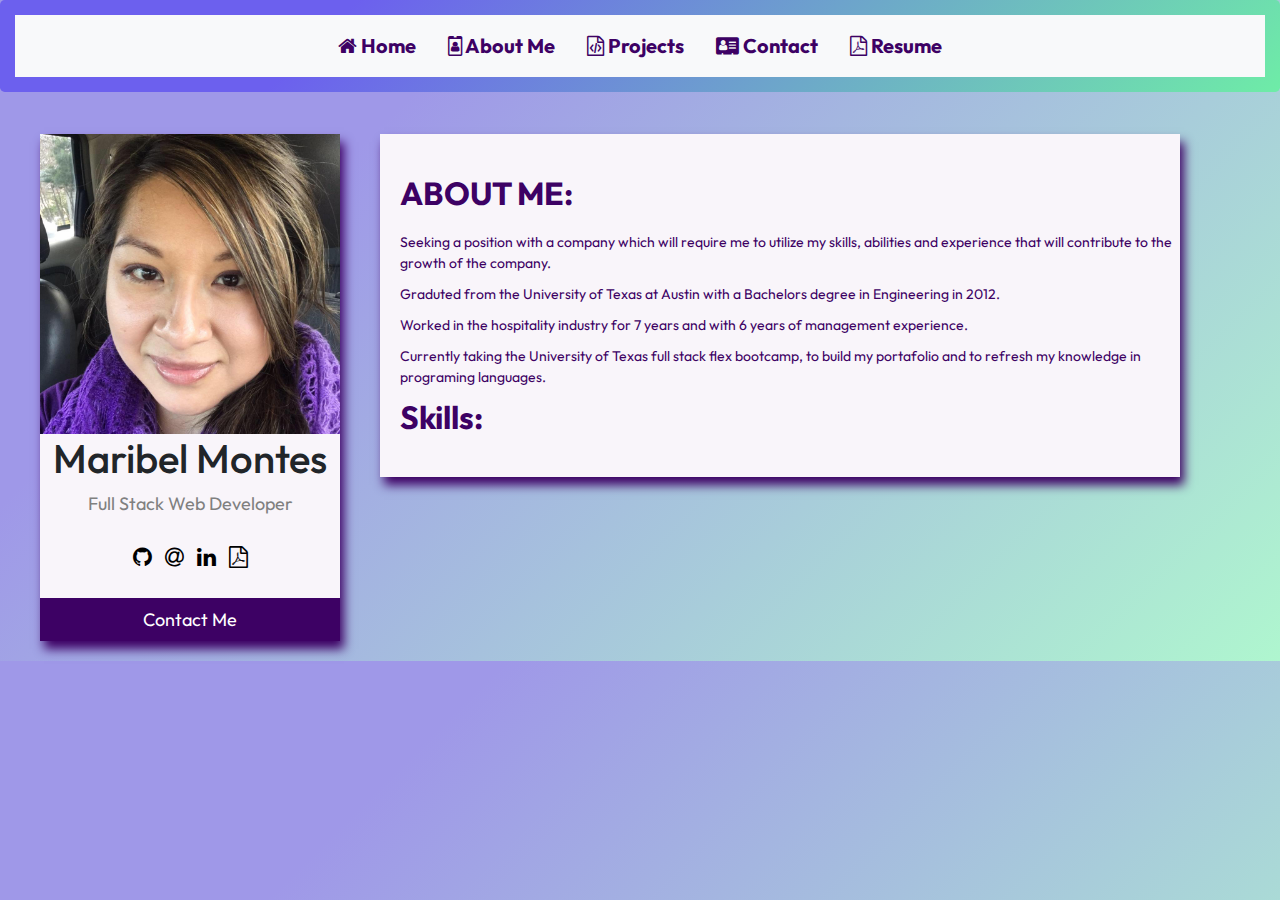
==== partial.html @ e13ef160 "updated the contact card on all files" ====
<!DOCTYPE html>
<html lang="en">
<head>
    <meta charset="UTF-8">
    <meta http-equiv="X-UA-Compatible" content="IE=edge">
    <meta name="viewport" content="width=device-width, initial-scale=1.0">
    <link rel="stylesheet" href="https://cdnjs.cloudflare.com/ajax/libs/twitter-bootstrap/4.5.0/css/bootstrap.min.css">
    <link href="https://fonts.googleapis.com/css2?family=Outfit&family=Sedgwick+Ave&display=swap" rel="stylesheet">
    <link rel="stylesheet" href="https://cdnjs.cloudflare.com/ajax/libs/font-awesome/4.7.0/css/font-awesome.min.css">
    <Link rel="stylesheet" type="text/css" href="./Assets/css/partial.css">
    <title>My Portafolio</title>
</head>
<body>
    <!-- Header of the page, will display 5 hyperlinks areas 
    about me, Works, projects, Conntact, Resume -->
    <header>
        <!-- Hyperlinks on the top of page will be conected to the portions displayed on the page-->
        <div class="jumbotron">
            <nav class="navbar bg-light justify-content-center">
                <div class="nav justify-content-center">
                    <a class="nav-link" href='./index.html'><i class="fa fa-home"></i> Home</a>
                    <a class="nav-link" href='./partial.html'><i class="fa fa-id-badge"></i> About Me</a>
                    <a class="nav-link" href='./projects.html'><i class="fa fa-file-code-o"></i> Projects</a>
                    <a class="nav-link" href="#contact-me-link"><i class="fa fa-address-card"></i> Contact</a>
                    <a class="nav-link" href='./resume.html'><i class="fa fa-file-pdf-o"></i> Resume</a>
                </div>
            </nav>
        </div>
    </header>

    <main>
        <!-- profile card to display contact me info -->
        <div class = "cardme" >
            <img src="./Assets/pictures/Maribel.jpg" alt="picture of Maribel Montes" style="width:100%"/>
            <h1>Maribel Montes</h1>
            <p class="title">Full Stack Web Developer</p>
            <div style="margin: 24px 0;">
                <a href="https://github.com/MaryMD98" target="_blank" rel="noopener noreferrer"><i class="fa fa-github"></i></a> 
                <a href="mailto:maribel.montes4@gmail.com" ><i class="fa fa-at"></i></a>  
                <a href="https://www.linkedin.com/in/maribel-montes-57375231/" target="_blank" rel="noopener noreferrer"><i class="fa fa-linkedin"></i></a>  
                <a href="./Assets/pdf/Montes Maribel - Resume.pdf" target="_blank" rel="noopener noreferrer"><i class="fa fa-file-pdf-o"></i></a> 
            </div>
            <p><button>Contact Me</button></p>
        </div>

        <!-- card about me info -->
        <div class = "box-info">
            <div class="aboutMEmsg" id="about-me-link">
                <h2>ABOUT ME:</h2>
                    <p> Seeking a position with a company which will require me to utilize my skills, abilities and experience that will contribute to the growth of the company.</p>
                    <p> Graduted from the University of Texas at Austin with a Bachelors degree in Engineering in 2012.</p>
                    <p> Worked in the hospitality industry for 7 years and with 6 years of management experience.</p>
                    <p> Currently taking the University of Texas full stack flex bootcamp, to build my portafolio and to refresh my knowledge in programing languages.</p>
                <h2>Skills:</h2>
            </div> 
            
        </div>

    </main>
</body>
</html>
---- Assets/css/partial.css ----
body{ 
    /* background: radial-gradient(circle,  #5680e9,  #5AB9EA, #84ceeb, #c1c8e4, #f8ceec, #a88beb, #8860d0,#37008f); */
    /* background: linear-gradient(45deg, #5680e9, #5AB9EA, #84ceeb, #c1c8e4, #f8ceec, #a88beb, #8860d0,#37008f); */
    /* background: linear-gradient(-45deg, #5680e9, #84ceeb, #5AB9EA, #c1c8e4, #8860d0); */
    /* background: linear-gradient(45deg, #FDFDFD, #DFCEE3, #736797, #C791AD, #9F6FA3, #B397C5, #8E6F84);     */
      
    background-color: #aff6cf; 
background-image: linear-gradient(315deg, #aff6cf 0%, #9f98e8 74%);

/* background-color: #5de6de;
background-image: linear-gradient(315deg, #5de6de 0%, #b58ecc 74%); */

/* background-color: #f8ceec;
background-image: linear-gradient(315deg, #f8ceec 0%, #a88beb 74%); */

/* background-color: #89d4cf;
background-image: linear-gradient(315deg, #89d4cf 0%, #6e45e1 74%); */

/* background-color: #923cb5;
background-image: linear-gradient(147deg, #923cb5 0%, #000000 74%);  */

}

.cardme {
    box-shadow: 4px 8px 10px 0 #3d0164;
    max-width: 300px;
    float:left;
    margin-left: 40px;
    margin-right: 20px;
    margin-top: 10px;
    margin-bottom: 20px;
    text-align: center;
    font-family: 'Outfit', arial;
    background: #f9f5fa;
}

.cardhome {
    box-shadow: 4px 8px 10px 0 #3d0164;
    max-width: 300px;
    margin: auto;
    text-align: center;
    font-family: 'Outfit', arial;
    background: #f9f5fa;
}

.title {
    color: grey;
    font-size: 18px;
}
  
button {
    border: none;
    outline: 0;
    display: inline-block;
    padding: 8px;
    color: white;
    background-color: #3d0164;
    text-align: center;
    cursor: pointer;
    width: 100%;
    font-size: 18px;
}
  
i:hover{
    color: #541283;
    opacity: 0.7;
}

.cardme p {
margin-bottom: 0px;
}

.cardme a , .cardhome a{
    text-decoration: none;
    font-size: 22px;
    color: black;
    padding-left: 5px;
    padding-right: 5px;
}
  
button:hover, a:hover {
    opacity: 0.7;
}

/* Navbar */
.jumbotron{
    padding: 15px;
    background-color: #aff6cf; 
    background-image: linear-gradient(315deg, #6eeca7 0%, #6c60ee 74%);
}

header nav a{
    margin:auto;
    font-size: 20px;
    color: #3d0164;
    font-weight: bold;
    font-family: 'Outfit', arial; /*'Sedgwick Ave', cursive;*/
}

header nav a:hover{
    color: #541283;
    opacity: 0.7;
}

/* about me box */
.aboutMEmsg{
    padding-top: 40px;
    padding-bottom: 20px;
}

.aboutMEmsg h2{
    margin-bottom: 20px;
    font-weight:bold;
}

.aboutMEmsg p{
    font-size: 14px;
    margin-bottom:10px;
}

.box-info{
    box-shadow: 4px 8px 10px 0 #3d0164;
    max-width: 800px;
    min-width: 300px;
    float: left; 
    margin-right: 40px;
    margin-left: 20px;
    margin-top: 10px;
    padding-left: 20px;
    display: flexbox;
    font-family: 'Outfit', sans-serif;
    background-color: #f9f5fa;
    color: #3d0164;
}

.box-info a{
    color: #3d0164;
}

/*********start cards area  *******/
.card{
    border-style: solid;
    border-width: 1px;
    border-radius: 50px;
    /* padding: 5px; */
    flex: 0 0 200px;  
    transform: rotate(8deg);
    box-shadow: 10px 10px 5px #aaaaaa;
    margin: 20px;
}

.card img{
    max-width:100%;
    max-height:100%;    
}

.card:hover , .card:hover h4 {
    box-shadow: inset 0px 0px 8px #e1b2e2, 0 0 30px #dea3e0;
  }
/*********end cards area  *******/
/******* start of the projects and WORKS area *******/
#projects-link , #works-link{
    margin-left:5px;
    margin-bottom:2px;
    padding-bottom:5px;
    font-weight:bold;
}

.projects , .works{
    /* padding:5px; */
    margin:5px;
    font-family: 'Outfit', arial;
}

.projects a , .works a{
    margin-top: 5px;
    color:#330757;
}

.project a:hover , .works a:hover{
    color: #c8bbd1;
}
/******* end of the projects and WORKS area *******/
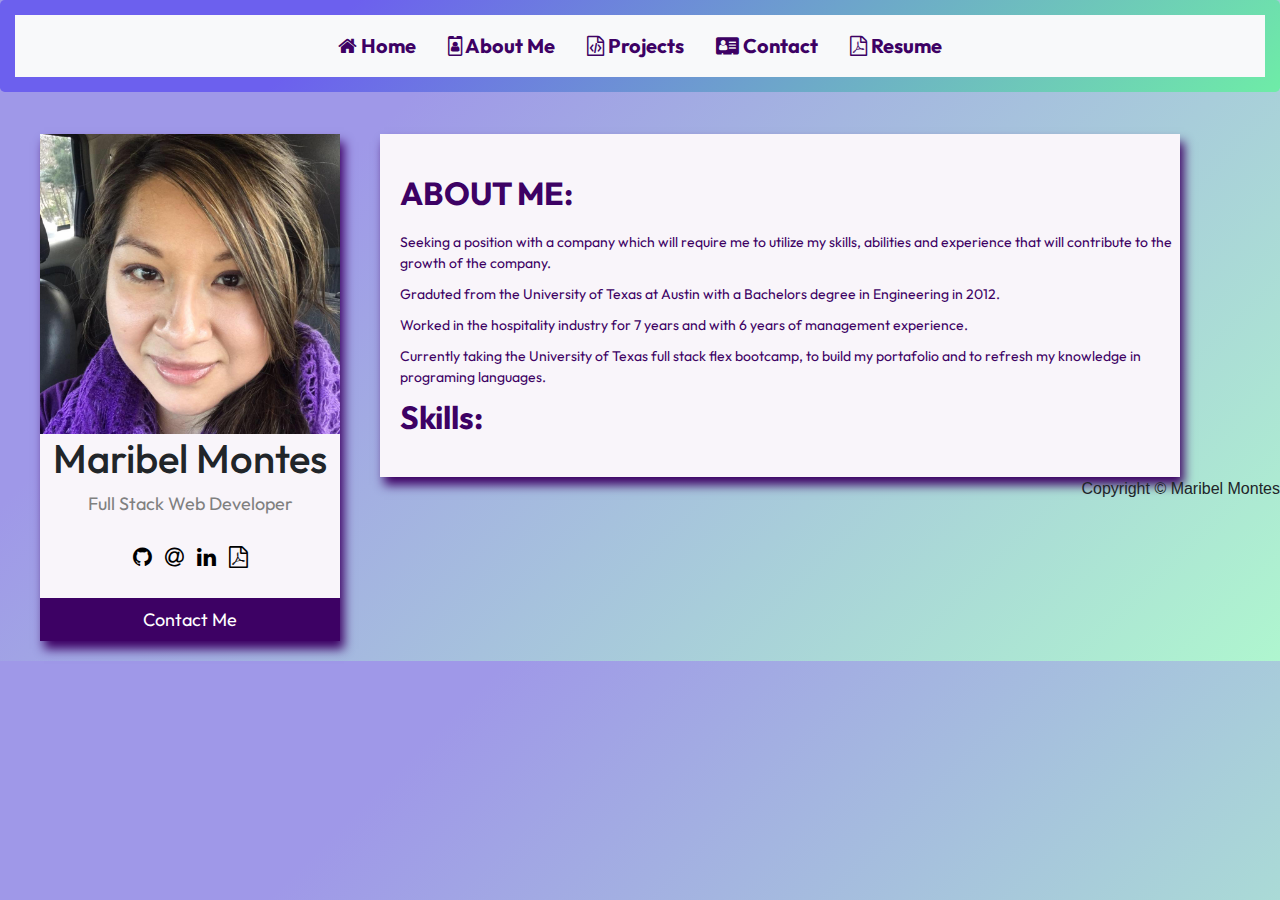
==== commit 924ffae5: "added the footer on the files" ====
--- a/partial.html
+++ b/partial.html
@@ -7,7 +7,7 @@
     <link rel="stylesheet" href="https://cdnjs.cloudflare.com/ajax/libs/twitter-bootstrap/4.5.0/css/bootstrap.min.css">
     <link href="https://fonts.googleapis.com/css2?family=Outfit&family=Sedgwick+Ave&display=swap" rel="stylesheet">
     <link rel="stylesheet" href="https://cdnjs.cloudflare.com/ajax/libs/font-awesome/4.7.0/css/font-awesome.min.css">
-    <Link rel="stylesheet" type="text/css" href="./Assets/css/partial.css">
+    <Link rel="stylesheet" type="text/css" href="./Assets/css/style.css">
     <title>My Portafolio</title>
 </head>
 <body>
@@ -21,7 +21,7 @@
                     <a class="nav-link" href='./index.html'><i class="fa fa-home"></i> Home</a>
                     <a class="nav-link" href='./partial.html'><i class="fa fa-id-badge"></i> About Me</a>
                     <a class="nav-link" href='./projects.html'><i class="fa fa-file-code-o"></i> Projects</a>
-                    <a class="nav-link" href="#contact-me-link"><i class="fa fa-address-card"></i> Contact</a>
+                    <a class="nav-link" href='./index.html'><i class="fa fa-address-card"></i> Contact</a>
                     <a class="nav-link" href='./resume.html'><i class="fa fa-file-pdf-o"></i> Resume</a>
                 </div>
             </nav>
@@ -57,5 +57,8 @@
         </div>
 
     </main>
+    <footer>
+        Copyright &copy; Maribel Montes
+    </footer>
 </body>
 </html>--- a/Assets/css/style.css
+++ b/Assets/css/style.css
@@ -0,0 +1,194 @@
+body{ 
+    /* background: radial-gradient(circle,  #5680e9,  #5AB9EA, #84ceeb, #c1c8e4, #f8ceec, #a88beb, #8860d0,#37008f); */
+    /* background: linear-gradient(45deg, #5680e9, #5AB9EA, #84ceeb, #c1c8e4, #f8ceec, #a88beb, #8860d0,#37008f); */
+    /* background: linear-gradient(-45deg, #5680e9, #84ceeb, #5AB9EA, #c1c8e4, #8860d0); */
+    /* background: linear-gradient(45deg, #FDFDFD, #DFCEE3, #736797, #C791AD, #9F6FA3, #B397C5, #8E6F84);     */
+      
+    background-color: #aff6cf; 
+background-image: linear-gradient(315deg, #aff6cf 0%, #9f98e8 74%);
+
+/* background-color: #5de6de;
+background-image: linear-gradient(315deg, #5de6de 0%, #b58ecc 74%); */
+
+/* background-color: #f8ceec;
+background-image: linear-gradient(315deg, #f8ceec 0%, #a88beb 74%); */
+
+/* background-color: #89d4cf;
+background-image: linear-gradient(315deg, #89d4cf 0%, #6e45e1 74%); */
+
+/* background-color: #923cb5;
+background-image: linear-gradient(147deg, #923cb5 0%, #000000 74%);  */
+
+}
+
+.cardme {
+    box-shadow: 4px 8px 10px 0 #3d0164;
+    max-width: 300px;
+    float:left;
+    margin-left: 40px;
+    margin-right: 20px;
+    margin-top: 10px;
+    margin-bottom: 20px;
+    text-align: center;
+    font-family: 'Outfit', arial;
+    background: #f9f5fa;
+}
+
+.cardhome {
+    box-shadow: 4px 8px 10px 0 #3d0164;
+    max-width: 300px;
+    margin: auto;
+    text-align: center;
+    font-family: 'Outfit', arial;
+    background: #f9f5fa;
+}
+
+.title {
+    color: grey;
+    font-size: 18px;
+}
+  
+button {
+    border: none;
+    outline: 0;
+    display: inline-block;
+    padding: 8px;
+    color: white;
+    background-color: #3d0164;
+    text-align: center;
+    cursor: pointer;
+    width: 100%;
+    font-size: 18px;
+}
+  
+i:hover{
+    color: #541283;
+    opacity: 0.7;
+}
+
+.cardme p {
+margin-bottom: 0px;
+}
+
+.cardme a , .cardhome a{
+    text-decoration: none;
+    font-size: 22px;
+    color: black;
+    padding-left: 5px;
+    padding-right: 5px;
+}
+  
+button:hover, a:hover {
+    opacity: 0.7;
+}
+
+/* Navbar */
+.jumbotron{
+    padding: 15px;
+    background-color: #aff6cf; 
+    background-image: linear-gradient(315deg, #6eeca7 0%, #6c60ee 74%);
+}
+
+header nav a{
+    margin:auto;
+    font-size: 20px;
+    color: #3d0164;
+    font-weight: bold;
+    font-family: 'Outfit', arial; /*'Sedgwick Ave', cursive;*/
+}
+
+header nav a:hover{
+    color: #541283;
+    opacity: 0.7;
+}
+
+/* about me box */
+.aboutMEmsg{
+    padding-top: 40px;
+    padding-bottom: 20px;
+}
+
+.aboutMEmsg h2{
+    margin-bottom: 20px;
+    font-weight:bold;
+}
+
+.aboutMEmsg p{
+    font-size: 14px;
+    margin-bottom:10px;
+}
+
+.box-info{
+    box-shadow: 4px 8px 10px 0 #3d0164;
+    max-width: 800px;
+    min-width: 300px;
+    float: left; 
+    margin-right: 40px;
+    margin-left: 20px;
+    margin-top: 10px;
+    padding-left: 20px;
+    display: flexbox;
+    font-family: 'Outfit', sans-serif;
+    background-color: #f9f5fa;
+    color: #3d0164;
+}
+
+.box-info a{
+    color: #3d0164;
+}
+
+/*********start cards area  *******/
+.card{
+    border-style: solid;
+    border-width: 1px;
+    border-radius: 50px;
+    width: 200px;
+    height: 250px;
+    /* padding: 5px; */
+    flex: 0 0 200px;  
+    transform: rotate(8deg);
+    box-shadow: 10px 10px 5px #aaaaaa;
+    margin: 20px;
+}
+
+.card img{
+    max-width:100%;
+    max-height:100%;    
+}
+
+.card:hover , .card:hover h4 {
+    box-shadow: inset 0px 0px 8px #e1b2e2, 0 0 30px #dea3e0;
+  }
+/*********end cards area  *******/
+/******* start of the projects and WORKS area *******/
+#projects-link , #works-link{
+    margin-left:5px;
+    margin-bottom:2px;
+    padding-bottom:5px;
+    font-weight:bold;
+}
+
+.projects , .works{
+    /* padding:5px; */
+    margin:5px;
+    font-family: 'Outfit', arial;
+}
+
+.projects a , .works a{
+    margin-top: 5px;
+    color:#330757;
+}
+
+.project a:hover , .works a:hover{
+    color: #c8bbd1;
+}
+/******* end of the projects and WORKS area *******/
+
+.downloadit{
+    margin-left: 20px;
+}
+
+/******* footer *******/
+footer{
+    float: right;
+}
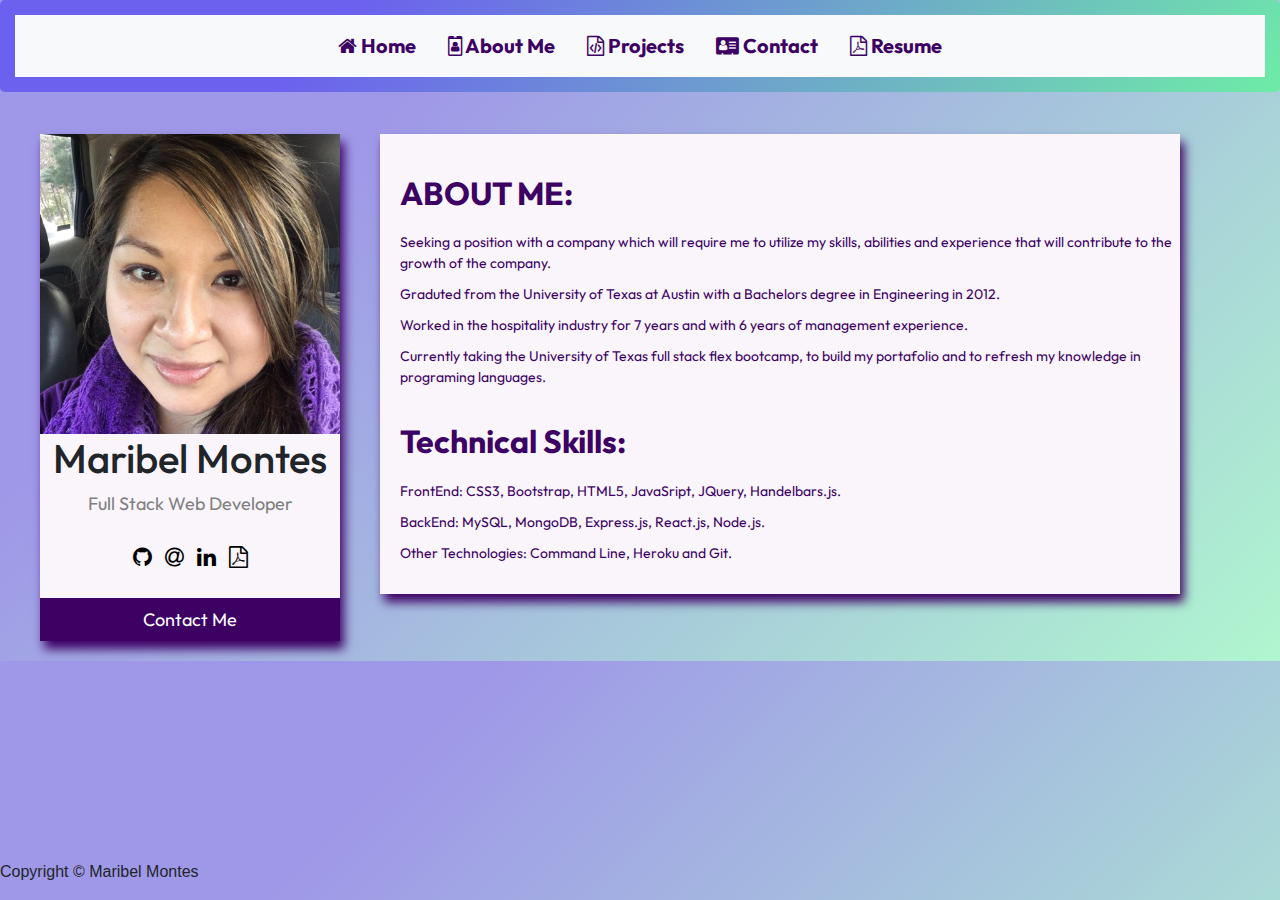
==== commit 9e8219ad: "added infomation in the about me" ====
--- a/partial.html
+++ b/partial.html
@@ -51,7 +51,11 @@
                     <p> Graduted from the University of Texas at Austin with a Bachelors degree in Engineering in 2012.</p>
                     <p> Worked in the hospitality industry for 7 years and with 6 years of management experience.</p>
                     <p> Currently taking the University of Texas full stack flex bootcamp, to build my portafolio and to refresh my knowledge in programing languages.</p>
-                <h2>Skills:</h2>
+                    <br>
+                <h2>Technical Skills:</h2>
+                    <p>FrontEnd: CSS3, Bootstrap, HTML5, JavaSript, JQuery, Handelbars.js. </p>
+                    <p>BackEnd: MySQL, MongoDB, Express.js, React.js, Node.js. </p>
+                    <p>Other Technologies: Command Line, Heroku and Git.</p>
             </div> 
             
         </div>
--- a/Assets/css/style.css
+++ b/Assets/css/style.css
@@ -190,5 +190,10 @@
 
 /******* footer *******/
 footer{
-    float: right;
+    
+     position: absolute;
+  bottom: 0;
+  width: 100%;
+  height: 2.5rem;
+  /* float: left; */
 }
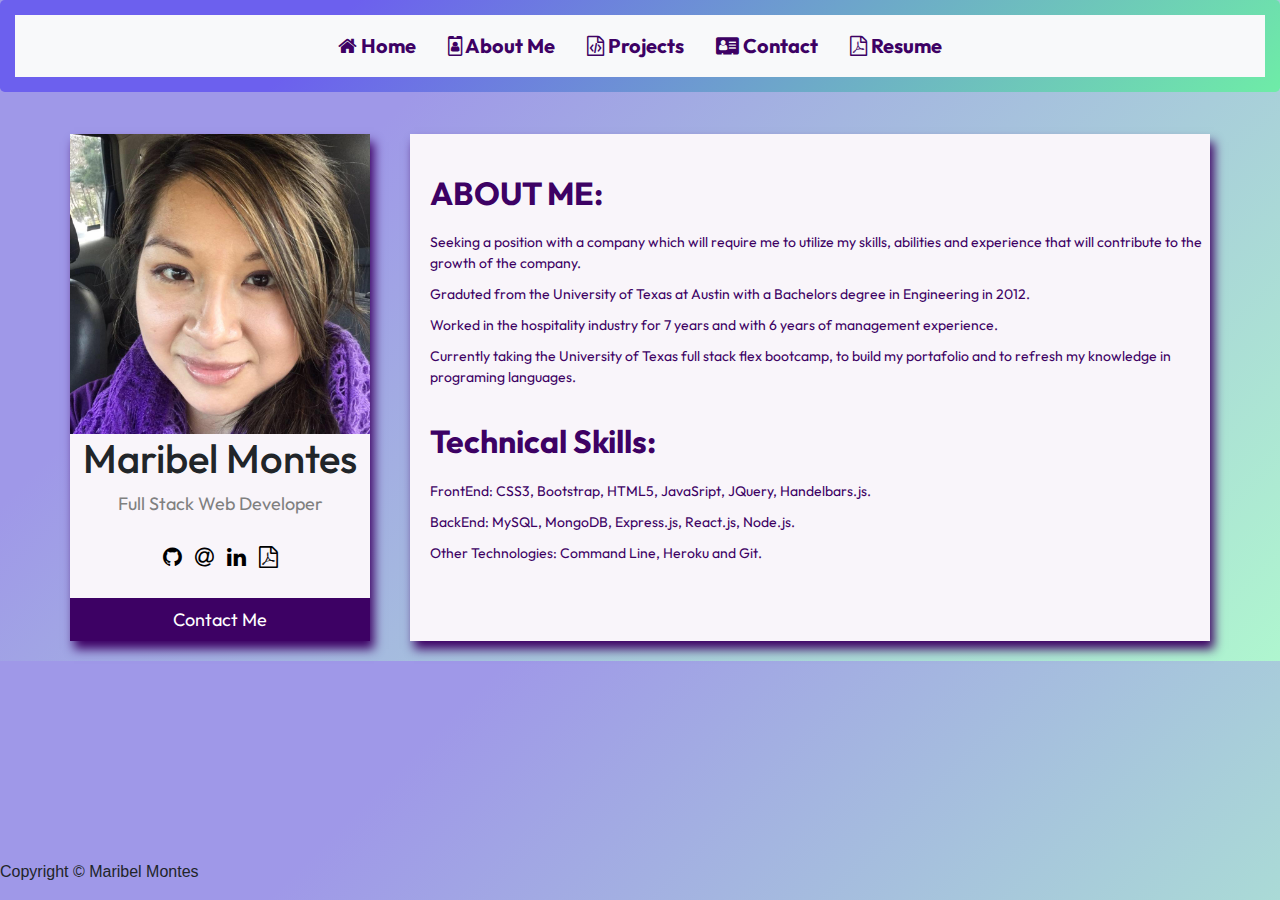
==== commit 2863388e: "changed the css on index, resume, and bio" ====
--- a/partial.html
+++ b/partial.html
@@ -28,7 +28,7 @@
         </div>
     </header>
 
-    <main>
+    <main class="mainbox">
         <!-- profile card to display contact me info -->
         <div class = "cardme" >
             <img src="./Assets/pictures/Maribel.jpg" alt="picture of Maribel Montes" style="width:100%"/>
--- a/Assets/css/style.css
+++ b/Assets/css/style.css
@@ -21,6 +21,11 @@
 
 }
 
+.mainbox{
+    display:flex;
+    justify-content: center;
+}
+
 .cardme {
     box-shadow: 4px 8px 10px 0 #3d0164;
     max-width: 300px;
@@ -41,6 +46,7 @@
     text-align: center;
     font-family: 'Outfit', arial;
     background: #f9f5fa;
+    margin-bottom: 20px;
 }
 
 .title {
@@ -66,8 +72,8 @@
     opacity: 0.7;
 }
 
-.cardme p {
-margin-bottom: 0px;
+.cardme p , .cardhome p{
+    margin-bottom: 0px;
 }
 
 .cardme a , .cardhome a{
@@ -126,6 +132,7 @@
     margin-right: 40px;
     margin-left: 20px;
     margin-top: 10px;
+    margin-bottom: 20px;
     padding-left: 20px;
     display: flexbox;
     font-family: 'Outfit', sans-serif;
@@ -190,10 +197,9 @@
 
 /******* footer *******/
 footer{
-    
-     position: absolute;
-  bottom: 0;
-  width: 100%;
-  height: 2.5rem;
+    position: absolute;
+    bottom: 0;
+    width: 100%;
+    height: 2.5rem;
   /* float: left; */
 }
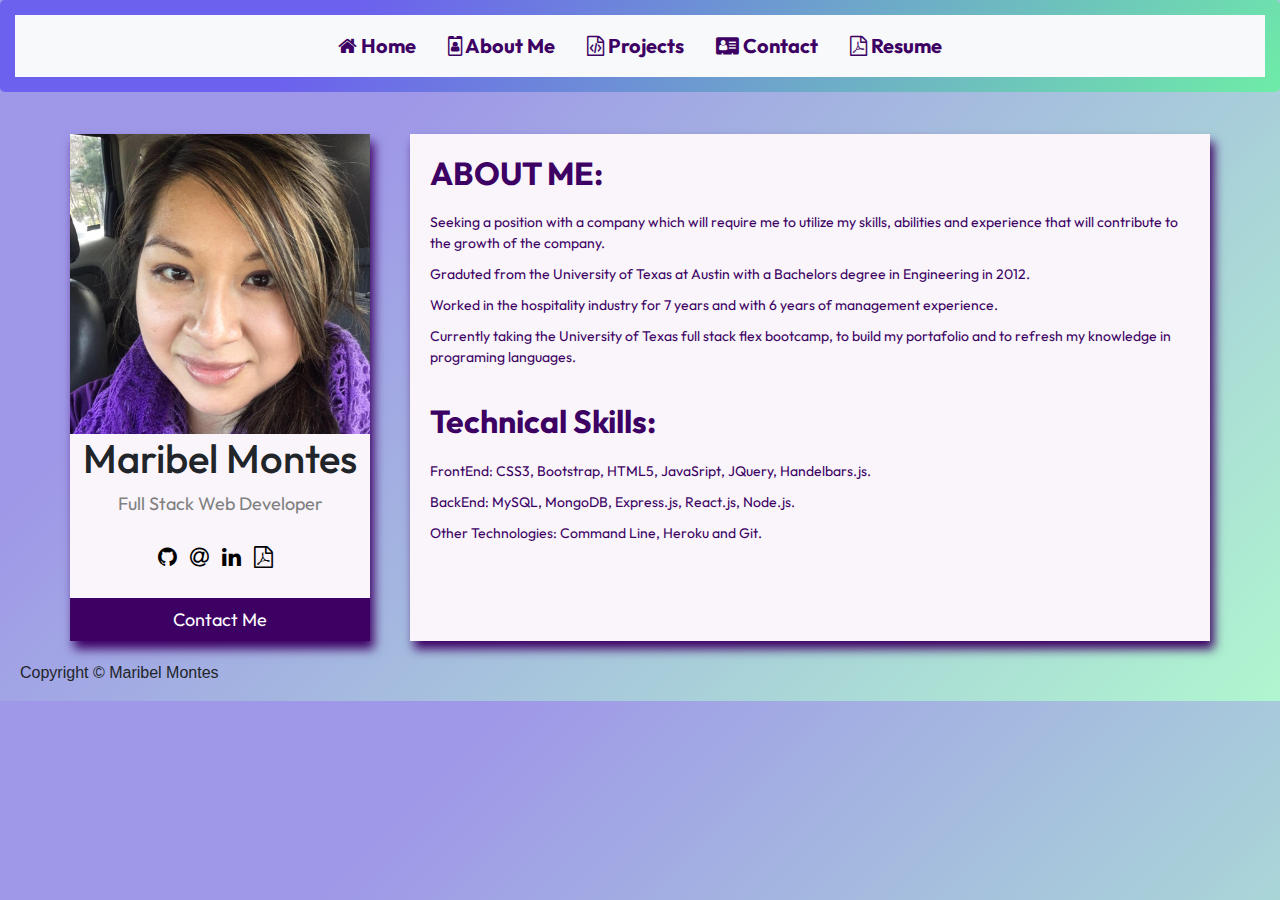
==== commit f2ee9197: "fixed contact me buttom" ====
--- a/partial.html
+++ b/partial.html
@@ -40,7 +40,7 @@
                 <a href="https://www.linkedin.com/in/maribel-montes-57375231/" target="_blank" rel="noopener noreferrer"><i class="fa fa-linkedin"></i></a>  
                 <a href="./Assets/pdf/Montes Maribel - Resume.pdf" target="_blank" rel="noopener noreferrer"><i class="fa fa-file-pdf-o"></i></a> 
             </div>
-            <p><button>Contact Me</button></p>
+            <p><a href="mailto:maribel.montes4@gmail.com"><button>Contact Me</button></a></p>
         </div>
 
         <!-- card about me info -->
--- a/Assets/css/style.css
+++ b/Assets/css/style.css
@@ -5,20 +5,19 @@
     /* background: linear-gradient(45deg, #FDFDFD, #DFCEE3, #736797, #C791AD, #9F6FA3, #B397C5, #8E6F84);     */
       
     background-color: #aff6cf; 
-background-image: linear-gradient(315deg, #aff6cf 0%, #9f98e8 74%);
-
-/* background-color: #5de6de;
-background-image: linear-gradient(315deg, #5de6de 0%, #b58ecc 74%); */
-
-/* background-color: #f8ceec;
-background-image: linear-gradient(315deg, #f8ceec 0%, #a88beb 74%); */
-
-/* background-color: #89d4cf;
-background-image: linear-gradient(315deg, #89d4cf 0%, #6e45e1 74%); */
-
-/* background-color: #923cb5;
-background-image: linear-gradient(147deg, #923cb5 0%, #000000 74%);  */
-
+    background-image: linear-gradient(315deg, #aff6cf 0%, #9f98e8 74%);
+
+    /* background-color: #5de6de;
+    background-image: linear-gradient(315deg, #5de6de 0%, #b58ecc 74%); */
+
+    /* background-color: #f8ceec;
+    background-image: linear-gradient(315deg, #f8ceec 0%, #a88beb 74%); */
+
+    /* background-color: #89d4cf;
+    background-image: linear-gradient(315deg, #89d4cf 0%, #6e45e1 74%); */
+
+    /* background-color: #923cb5;
+    background-image: linear-gradient(147deg, #923cb5 0%, #000000 74%);  */
 }
 
 .mainbox{
@@ -80,15 +79,15 @@
     text-decoration: none;
     font-size: 22px;
     color: black;
-    padding-left: 5px;
-    padding-right: 5px;
+    /* padding-left: 5px; */
+    padding-right: 10px;
 }
   
 button:hover, a:hover {
     opacity: 0.7;
 }
 
-/* Navbar */
+/********* Navbar  *******/
 .jumbotron{
     padding: 15px;
     background-color: #aff6cf; 
@@ -108,12 +107,7 @@
     opacity: 0.7;
 }
 
-/* about me box */
-.aboutMEmsg{
-    padding-top: 40px;
-    padding-bottom: 20px;
-}
-
+/********* about me box  *******/
 .aboutMEmsg h2{
     margin-bottom: 20px;
     font-weight:bold;
@@ -133,7 +127,7 @@
     margin-left: 20px;
     margin-top: 10px;
     margin-bottom: 20px;
-    padding-left: 20px;
+    padding: 20px;
     display: flexbox;
     font-family: 'Outfit', sans-serif;
     background-color: #f9f5fa;
@@ -197,9 +191,47 @@
 
 /******* footer *******/
 footer{
-    position: absolute;
+    position:relative;
     bottom: 0;
     width: 100%;
     height: 2.5rem;
+    margin-left: 20px;
   /* float: left; */
 }
+
+/**********************************/
+
+/* for diferent types of screen */
+/* using a mobile-first approach, use `min-width` values going from narrow -> wide for a responsive design */
+/* maxwidth means if device width is less than or equal to 768px then do the code */
+/* min width means if device with is greater than or equal to 992 do the code*/
+
+/* media query on small devices */
+/* device less than 768px - use maxwidth */
+@media screen and (max-width: 768px) {
+    /* on tablets, set columns to only be 50% of the width and not grow */
+    /* headear will be on one single line */
+   
+    .mainbox{
+        flex-direction: column;
+    }   
+}
+  
+  /* media query for larger screens */
+  /* device greater than 992px - use min width */
+
+@media screen and (min-width: 992px) {
+
+    /* .projects , .works{
+        margin-top:20px;
+    }
+        
+    .box-info{
+        padding:30px;
+    }
+
+    .card{
+        flex-wrap: wrap;
+        flex-direction:row-reverse;
+    }     */
+}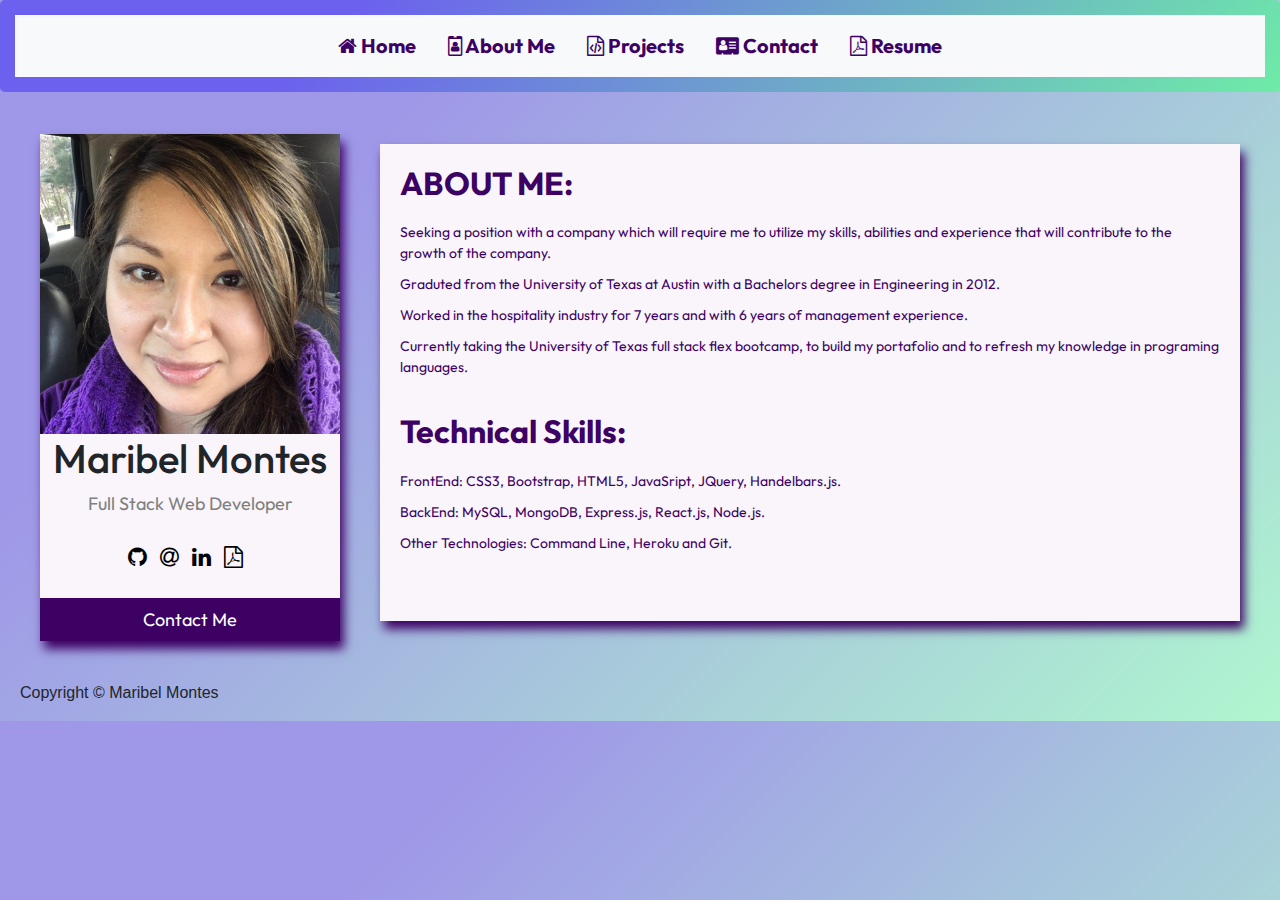
==== commit 58039a1c: "updated the about me page" ====
--- a/partial.html
+++ b/partial.html
@@ -30,7 +30,7 @@
 
     <main class="mainbox">
         <!-- profile card to display contact me info -->
-        <div class = "cardme" >
+        <div class = "cardme" style="margin-bottom: 40px;" >
             <img src="./Assets/pictures/Maribel.jpg" alt="picture of Maribel Montes" style="width:100%"/>
             <h1>Maribel Montes</h1>
             <p class="title">Full Stack Web Developer</p>
--- a/Assets/css/style.css
+++ b/Assets/css/style.css
@@ -1,3 +1,7 @@
+/* the cards profile layoput I am using is similar to the 
+ * example displayed on the w3 schools and the cards thought in class during unit 2
+ *  https://www.w3schools.com/howto/howto_css_profile_card.asp
+ *  */
 body{ 
     /* background: radial-gradient(circle,  #5680e9,  #5AB9EA, #84ceeb, #c1c8e4, #f8ceec, #a88beb, #8860d0,#37008f); */
     /* background: linear-gradient(45deg, #5680e9, #5AB9EA, #84ceeb, #c1c8e4, #f8ceec, #a88beb, #8860d0,#37008f); */
@@ -32,7 +36,7 @@
     margin-left: 40px;
     margin-right: 20px;
     margin-top: 10px;
-    margin-bottom: 20px;
+    margin-bottom: auto;
     text-align: center;
     font-family: 'Outfit', arial;
     background: #f9f5fa;
@@ -125,8 +129,8 @@
     float: left; 
     margin-right: 40px;
     margin-left: 20px;
-    margin-top: 10px;
-    margin-bottom: 20px;
+    margin-top: 20px;
+    margin-bottom: 60px;
     padding: 20px;
     display: flexbox;
     font-family: 'Outfit', sans-serif;
@@ -136,6 +140,19 @@
 
 .box-info a{
     color: #3d0164;
+}
+
+.box-info{
+    max-width:fit-content;
+}
+
+.col-sm-4{
+    display: flex;
+    flex-wrap: wrap;
+    flex-direction: row;
+    flex: 1 0 50%;
+    max-width: 50%;
+    transition: flex-basis 500ms linear;
 }
 
 /*********start cards area  *******/
@@ -191,7 +208,7 @@
 
 /******* footer *******/
 footer{
-    position:relative;
+    position:relative;/*relative*/
     bottom: 0;
     width: 100%;
     height: 2.5rem;
@@ -211,27 +228,41 @@
 @media screen and (max-width: 768px) {
     /* on tablets, set columns to only be 50% of the width and not grow */
     /* headear will be on one single line */
-   
+    footer {
+        position:relative;/*relative*/
+    }
+
     .mainbox{
         flex-direction: column;
     }   
+    .col-sm-4{
+        display: flex;
+        flex-wrap: wrap;
+        flex-direction: column;
+        flex: 1 0 100%;
+        max-width: 100%;
+        transition: flex-basis 500ms linear;
+    }
 }
   
   /* media query for larger screens */
   /* device greater than 992px - use min width */
-
 @media screen and (min-width: 992px) {
-
-    /* .projects , .works{
-        margin-top:20px;
-    }
-        
+    footer{
+        position:relative;
+    }
+
     .box-info{
-        padding:30px;
-    }
-
-    .card{
+        max-width:fit-content;
+    }
+
+    .col-sm-4{
+        display: flex;
         flex-wrap: wrap;
-        flex-direction:row-reverse;
-    }     */
+        flex-direction: row;
+        flex: 0 0 30%;
+        max-width: 30%;
+        /* transition: flex-basis 500ms linear; */
+    }
+
 }